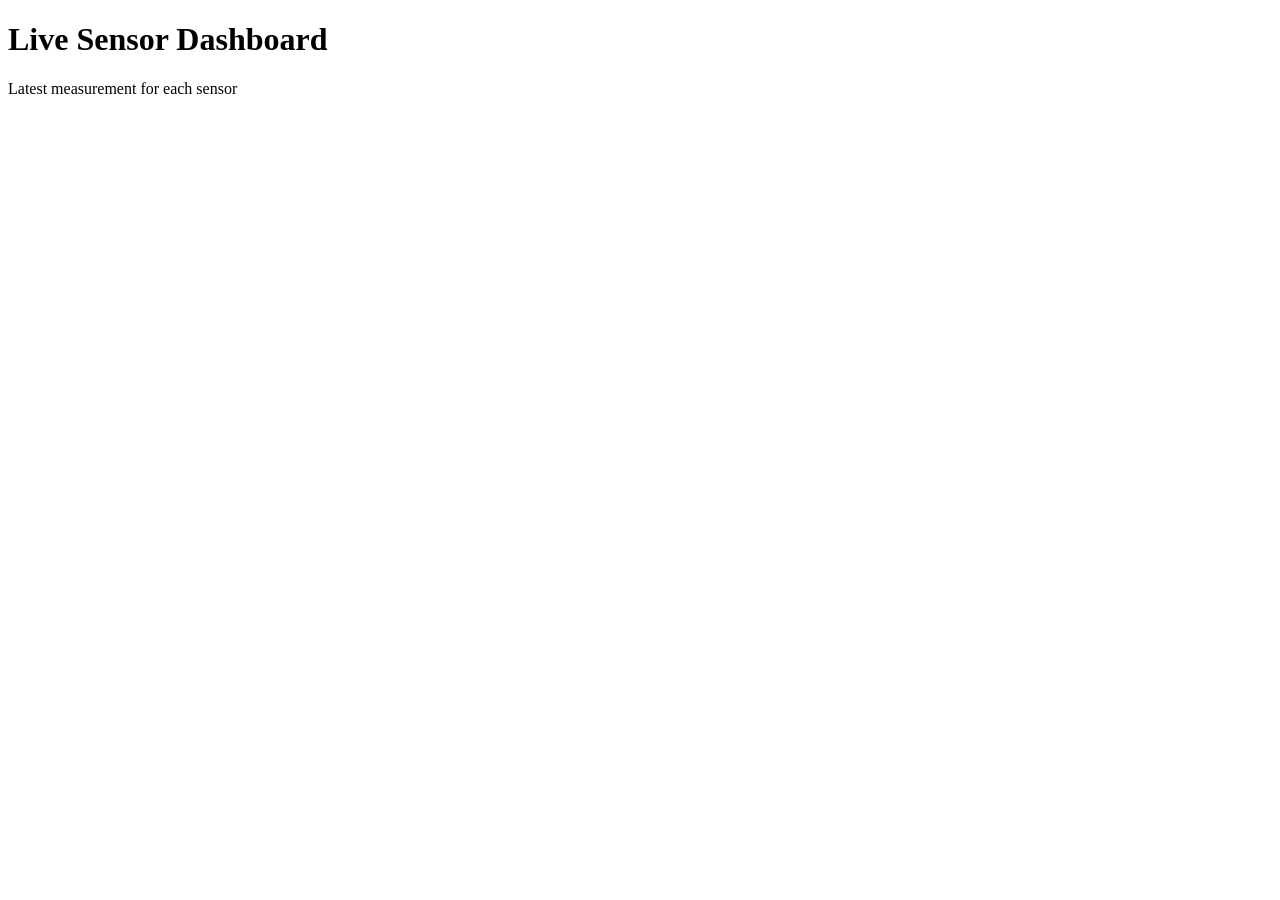
==== source/presentation/src/main/resources/static/index.html @ a103e5b9 "Presentation Service setup" ====
<!DOCTYPE html>
<html lang="en">
<head>
    <meta charset="UTF-8">
    <meta name="viewport" content="width=device-width, initial-scale=1.0">
    <title>Live Sensor Dashboard</title>
    <link rel="stylesheet" href="/css/style.css">
</head>
<body>
    <header class="page-header">
        <h1>Live Sensor Dashboard</h1>
        <p>Latest measurement for each sensor</p>
    </header>

    <main>
        <section id="sensorGrid" class="sensor-grid"></section>
    </main>

    <script src="/js/index.js"></script>
</body>
</html>
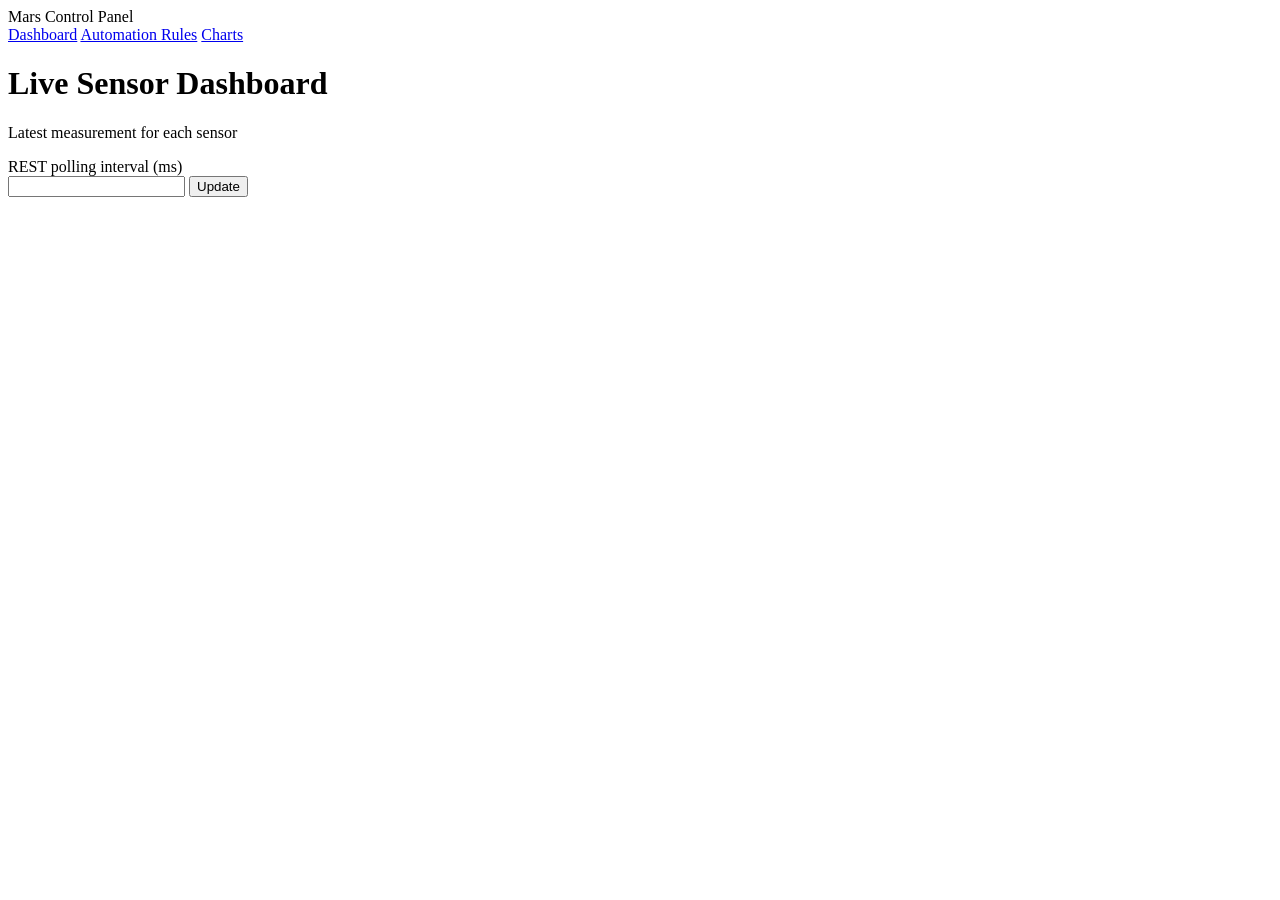
==== commit 9bc67b6c: "UI and manual refresh" ====
--- a/source/presentation/src/main/resources/static/index.html
+++ b/source/presentation/src/main/resources/static/index.html
@@ -7,9 +7,28 @@
     <link rel="stylesheet" href="/css/style.css">
 </head>
 <body>
+    <nav class="navbar">
+        <div class="nav-brand">Mars Control Panel</div>
+        <div class="nav-links">
+            <a href="/index.html">Dashboard</a>
+            <a href="/rules.html">Automation Rules</a>
+            <a href="/charts.html">Charts</a>
+        </div>
+    </nav>
+
     <header class="page-header">
-        <h1>Live Sensor Dashboard</h1>
-        <p>Latest measurement for each sensor</p>
+        <div>
+            <h1>Live Sensor Dashboard</h1>
+            <p>Latest measurement for each sensor</p>
+        </div>
+
+        <div class="polling-panel">
+            <label for="pollingIntervalInput">REST polling interval (ms)</label>
+            <div class="polling-panel-row">
+                <input type="number" id="pollingIntervalInput" min="1000" step="1000">
+                <button id="savePollingIntervalBtn" type="button">Update</button>
+            </div>
+        </div>
     </header>
 
     <main>
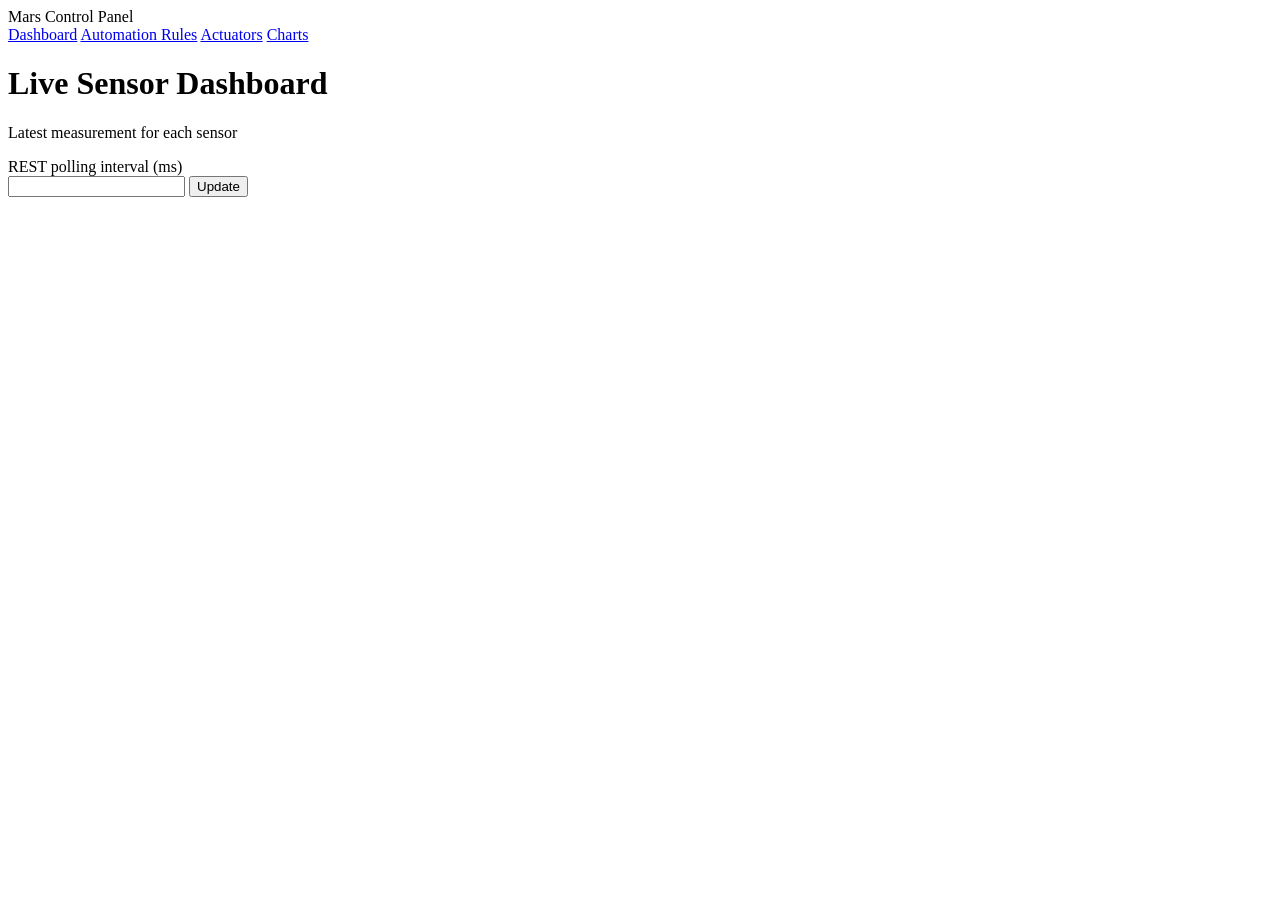
==== commit e51606f4: "Manual actuator handling" ====
--- a/source/presentation/src/main/resources/static/index.html
+++ b/source/presentation/src/main/resources/static/index.html
@@ -12,6 +12,7 @@
         <div class="nav-links">
             <a href="/index.html">Dashboard</a>
             <a href="/rules.html">Automation Rules</a>
+            <a href="/actuators.html">Actuators</a>
             <a href="/charts.html">Charts</a>
         </div>
     </nav>
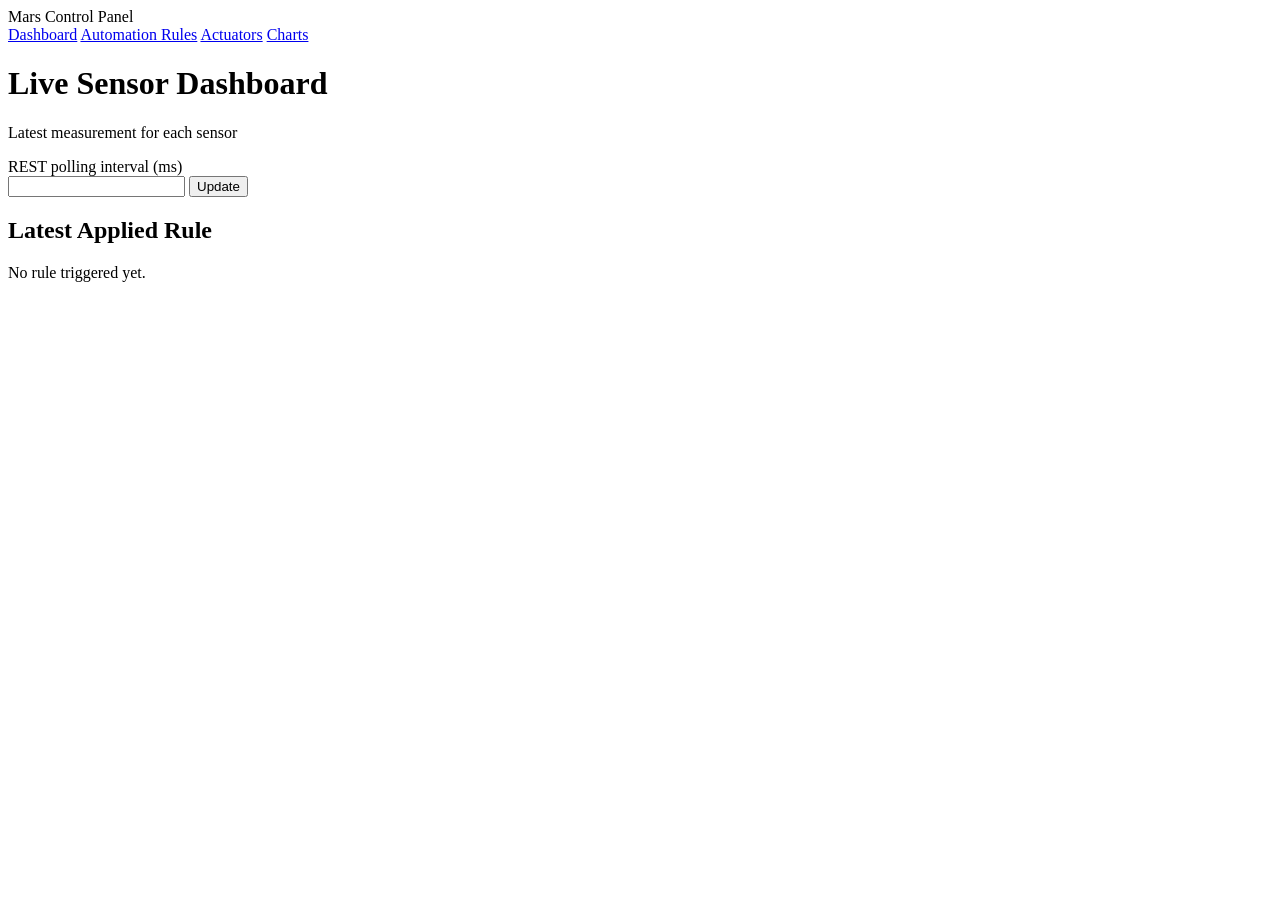
==== commit 368b9c62: "Rule notification and threshold highlighting" ====
--- a/source/presentation/src/main/resources/static/index.html
+++ b/source/presentation/src/main/resources/static/index.html
@@ -32,6 +32,11 @@
         </div>
     </header>
 
+    <section class="latest-rule-panel" id="latestRulePanel">
+        <h2>Latest Applied Rule</h2>
+        <div id="latestRuleContent" class="empty-message">No rule triggered yet.</div>
+    </section>
+
     <main>
         <section id="sensorGrid" class="sensor-grid"></section>
     </main>
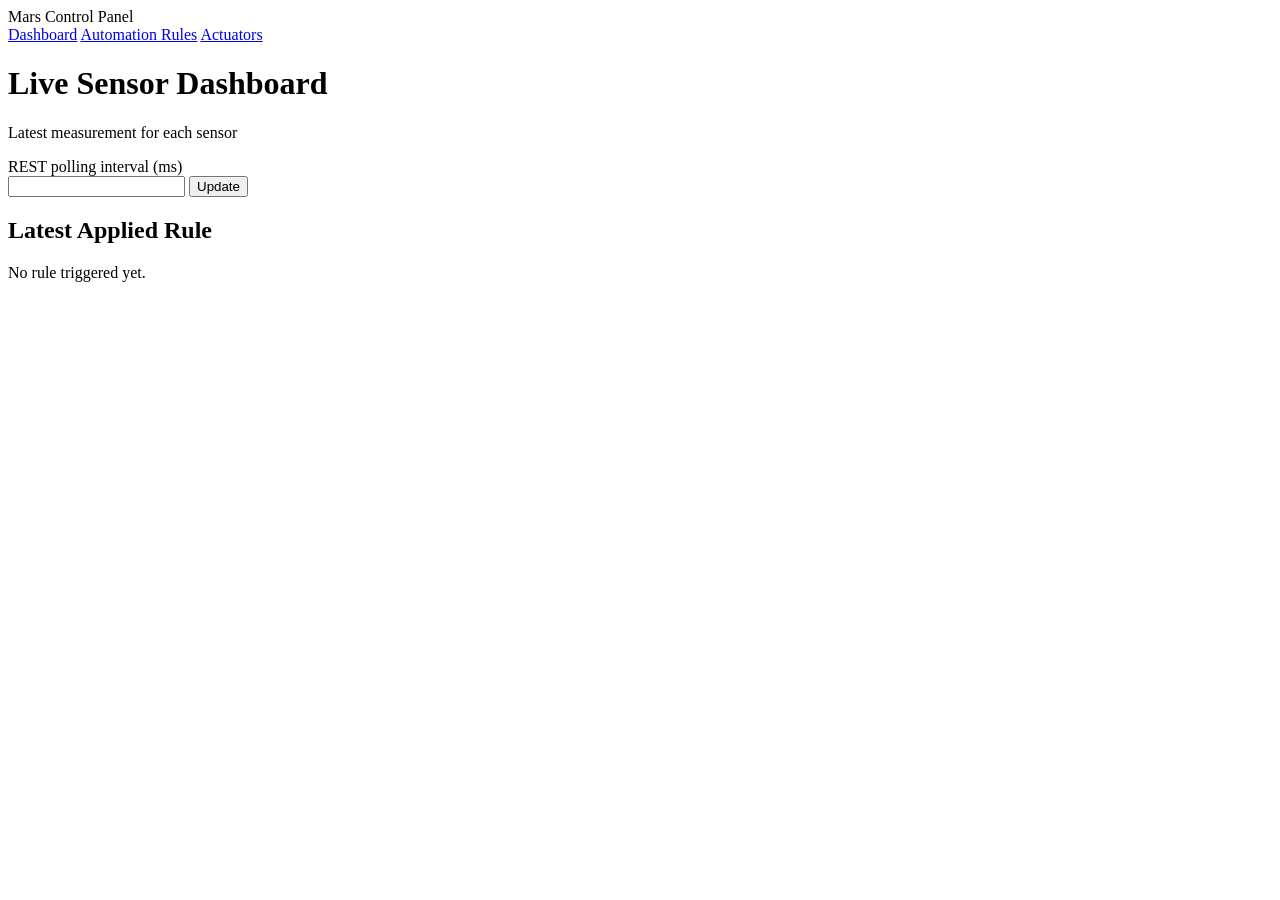
==== commit 2bdde359: "Charts and statistics" ====
--- a/source/presentation/src/main/resources/static/index.html
+++ b/source/presentation/src/main/resources/static/index.html
@@ -13,7 +13,6 @@
             <a href="/index.html">Dashboard</a>
             <a href="/rules.html">Automation Rules</a>
             <a href="/actuators.html">Actuators</a>
-            <a href="/charts.html">Charts</a>
         </div>
     </nav>
 
